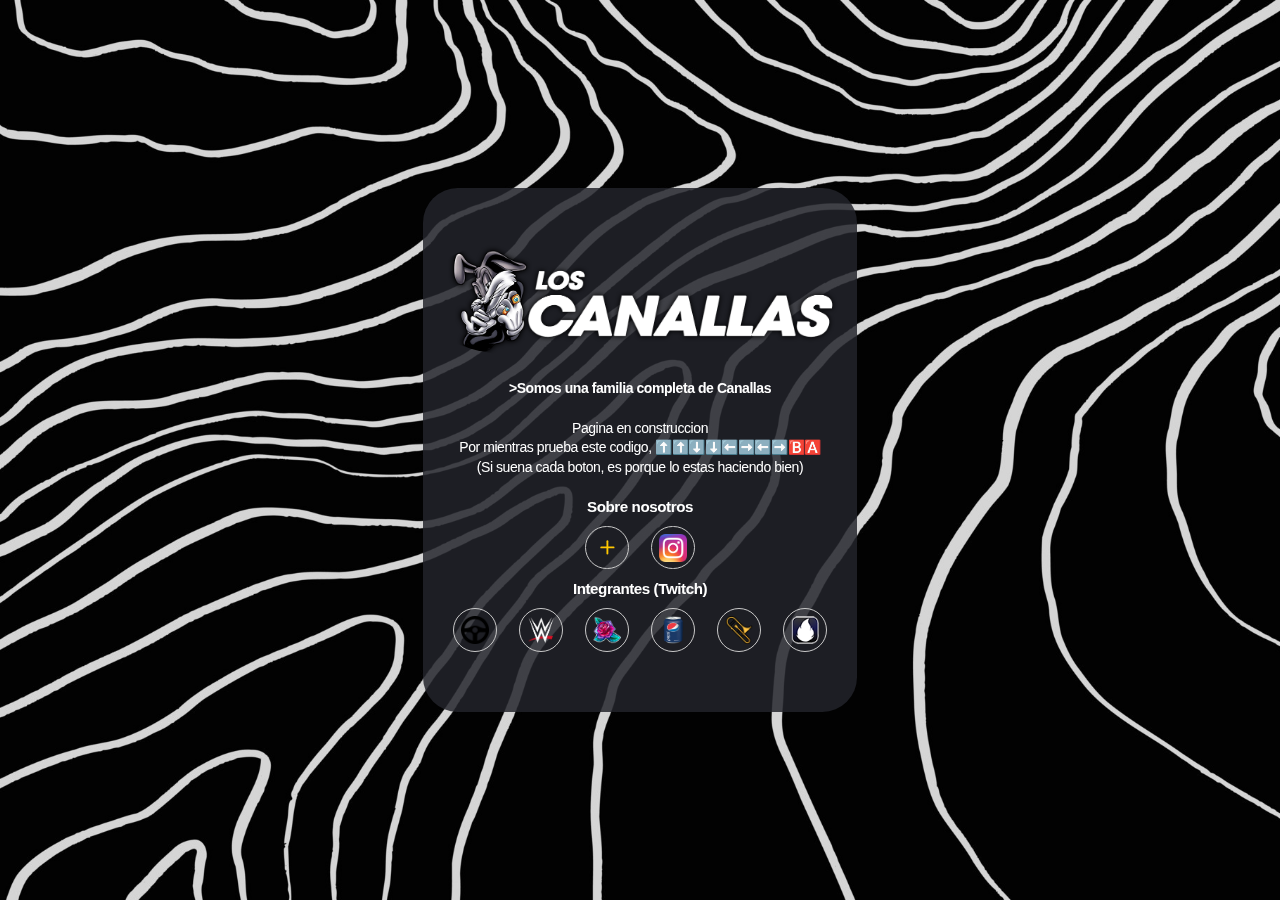
==== index.html @ 045e8c13 "Add files via upload" ====
<!DOCTYPE HTML>
<html lang="en">
    <head>
        <title>👑 // Los Canallas</title>
        <script src="https://code.jquery.com/jquery-3.6.4.min.js"></script>
        <meta charset="utf-8"/>
        <meta name="viewport" content="width=device-width,initial-scale=1,user-scalable=no"/>
        <meta name="description" content="Somos una familia completa de Canallas"/>
        <meta property="og:site_name" content="👑 // Los Canallas"/>
        <meta property="og:title" content="👑 // Los Canallas"/>
        <meta property="og:type" content="website"/>
        <meta property="og:description" content="Somos una familia completa de Canallas"/>
        <meta property="og:image" content="./assets/images/image01.jpg"/>
        <meta property="og:image:type" content="image/jpeg"/>
        <meta property="og:image:width" content="1280"/>
        <meta property="og:image:height" content="800"/>
        <meta property="og:url" content="https://loscanallas.github.io"/>
        <meta property="twitter:card" content="summary_large_image"/>
        <link rel="canonical" href="https://loscanallas.github.io"/>
        <style>
            html,body,div,span,applet,object,iframe,h1,h2,h3,h4,h5,h6,p,blockquote,pre,a,abbr,acronym,address,big,cite,code,del,dfn,em,img,ins,kbd,q,s,samp,small,strike,strong,sub,sup,tt,var,b,u,i,center,dl,dt,dd,ol,ul,li,fieldset,form,label,legend,table,caption,tbody,tfoot,thead,tr,th,td,article,aside,canvas,details,embed,figure,figcaption,footer,header,hgroup,menu,nav,output,ruby,section,summary,time,mark,audio,video {
                margin: 0;
                padding: 0;
                border: 0;
                font-size: 100%;
                font: inherit;
                vertical-align: baseline;
            }

            article,aside,details,figcaption,figure,footer,header,hgroup,menu,nav,section {
                display: block;
            }

            body {
                line-height: 1;
            }

            ol,ul {
                list-style: none;
            }

            blockquote,q {
                quotes: none;
            }

            blockquote:before,blockquote:after,q:before,q:after {
                content: '';
                content: none;
            }

            table {
                border-collapse: collapse;
                border-spacing: 0;
            }

            body {
                -webkit-text-size-adjust: none
            }

            mark {
                background-color: transparent;
                color: inherit
            }

            input::-moz-focus-inner {
                border: 0;
                padding: 0
            }

            input[type="text"],input[type="email"],select,textarea {
                -moz-appearance: none;
                -webkit-appearance: none;
                -ms-appearance: none;
                appearance: none
            }

            *, *:before, *:after {
                box-sizing: border-box;
            }

            body {
                min-width: 320px;
                min-height: var(--viewport-height);
                line-height: 1.0;
                word-wrap: break-word;
                overflow-x: hidden;
            }

            body:before {
                content: '';
                display: block;
                position: fixed;
                top: 0;
                left: 0;
                width: 100vw;
                height: var(--background-height);
                z-index: 0;
                pointer-events: none;
                transform: scale(1);
                background-attachment: scroll;
                background-image: url('./assets/images/bg.jpg');
                background-position: center;
                background-repeat: no-repeat;
                background-size: cover;
                background-color: #000000;
            }

            body:after {
                display: block;
                content: '';
                position: fixed;
                top: 0;
                left: 0;
                width: 100%;
                height: 100%;
                background-color: #ffffff;
                z-index: 1;
                opacity: 0;
                visibility: hidden;
                transition: opacity 1s ease-in-out 0.375s, visibility 1s 0.375s;
                transform: scale(1);
            }

            body.is-loading:after {
                opacity: 1;
                visibility: visible;
            }

            :root {
                --site-language-direction: ltr;
                --site-language-alignment: left;
                --viewport-height: 100vh;
                --background-height: 100vh;
            }

            html {
                font-size: 18pt;
            }

            u {
                text-decoration: underline;
            }

            strong {
                color: inherit;
                font-weight: bolder;
            }

            em {
                font-style: italic;
            }

            code {
                font-family: 'Lucida Console', 'Courier New', monospace;
                font-weight: normal;
                text-indent: 0;
                letter-spacing: 0;
                font-size: 0.9em;
                margin: 0 0.25em;
                padding: 0.25em 0.5em;
                background-color: rgba(144,144,144,0.25);
                border-radius: 0.25em;
            }

            mark {
                background-color: rgba(144,144,144,0.25);
            }

            s {
                text-decoration: line-through;
            }

            a {
                color: inherit;
                text-decoration: underline;
                transition: color 0.25s ease;
            }

            #wrapper {
                -webkit-overflow-scrolling: touch;
                display: flex;
                flex-direction: column;
                align-items: center;
                justify-content: center;
                min-height: var(--viewport-height);
                position: relative;
                z-index: 2;
                overflow: hidden;
                padding: 1.5625rem 1.5625rem 1.5625rem 1.5625rem;
            }

            #main {
                display: flex;
                position: relative;
                max-width: 100%;
                z-index: 1;
                align-items: center;
                justify-content: center;
                flex-grow: 0;
                flex-shrink: 0;
                text-align: center;
                background-color: rgba(34, 36, 43, 0.839);
                border-radius: 2rem 2rem 2rem 2rem;
                transition: opacity 1s ease 0s,transform 1s ease 0s;
            }

            #main > .inner {
                position: relative;
                z-index: 1;
                border-radius: inherit;
                padding: 3rem 1rem;
                max-width: 100%;
                width: 25rem;
            }

            #main > .inner > * {
                margin-top: 1rem;
                margin-bottom: 1rem;
                transition: opacity 0.5s ease-in-out 0.125s;
            }

            #main > .inner > :first-child {
                margin-top: 0 !important;
            }

            #main > .inner > :last-child {
                margin-bottom: 0 !important;
            }

            #main > .inner > .full {
                margin-left: calc(-2.5rem);
                width: calc(100% + 5rem + 0.4725px);
                max-width: calc(100% + 5rem + 0.4725px);
            }

            #main > .inner > .full:first-child {
                margin-top: -3.125rem !important;
                border-top-left-radius: inherit;
                border-top-right-radius: inherit;
            }

            #main > .inner > .full:last-child {
                margin-bottom: -3.125rem !important;
                border-bottom-left-radius: inherit;
                border-bottom-right-radius: inherit;
            }

            #main > .inner > .full.screen {
                width: 100vw;
                max-width: 100vw;
                position: relative;
                border-radius: 0 !important;
                left: 50%;
                right: auto;
                margin-left: -50vw;
            }

            body.is-loading #main {
                opacity: 0;
                transform: translateY(1.6875rem);
            }

            body.is-loading #main > .inner > * {
                opacity: 0;
            }

            #main > .inner > :nth-child(2) {
                transition-delay: 0.25s;
            }

            #main > .inner > :nth-child(3) {
                transition-delay: 0.375s;
            }

            #main > .inner > :nth-child(4) {
                transition-delay: 0.5s;
            }

            #main > .inner > :nth-child(5) {
                transition-delay: 0.625s;
            }

            body.is-instant #main, body.is-instant #main > .inner > *,body.is-instant #main > .inner > section > * {
                transition: none !important;
            }

            body.is-instant:after {
                display: none !important;
                transition: none !important;
            }

            .image {
                position: relative;
                max-width: 100%;
                display: block;
            }

            .image .frame {
                width: 100%;
                max-width: 100%;
                display: inline-block;
                vertical-align: top;
                overflow: hidden;
                -webkit-backface-visibility: hidden;
                -webkit-transform: translate3d(0, 0, 0);
            }

            .image .frame img {
                width: inherit;
                max-width: 100%;
                vertical-align: top;
                border-radius: 0 !important;
            }

            .image.full .frame {
                display: block;
            }

            .image.full:first-child .frame {
                border-top-left-radius: inherit;
                border-top-right-radius: inherit;
            }

            .image.full:last-child .frame {
                border-bottom-left-radius: inherit;
                border-bottom-right-radius: inherit;
            }

            #image01:not(:first-child) {
                margin-top: 1.25rem !important;
            }

            #image01:not(:last-child) {
                margin-bottom: 1.25rem !important;
            }

            #image01 .frame {
                border-radius: 25%;
                transition: none;
            }

            #image01 .frame img {
                transition: none;
            }

            h1, h2, h3, p {
                direction: var(--site-language-direction);
            }

            h1 br + br, h2 br + br, h3 br + br, p br + br {
                display: block;
                content: ' ';
            }

            h1 .li, h2 .li, h3 .li, p .li {
                display: list-item;
                padding-left: 0.5em;
                margin: 0.75em 0 0 1em;
            }

            #text02 br + br {
                margin-top: 0.675rem;
            }

            #text02 {
                color: #FFC700;
                font-family: 'Arial', sans-serif;
                letter-spacing: 0.175rem;
                width: calc(100% + 0.175rem);
                font-size: 2.875em;
                line-height: 1.125;
                font-weight: 400;
            }

            #text02 a {
                text-decoration: underline;
            }

            #text02 a:hover {
                text-decoration: none;
            }

            #text01 br + br {
                margin-top: 0.75rem;
            }

            #text01 {
                color: #ffffff;
                font-family: 'Arial', sans-serif;
                letter-spacing: -0.025rem;
                width: 100%;
                font-size: 14px;
                line-height: 1.425;
                font-weight: 400;
            }

            #text01 a {
                text-decoration: underline;
            }

            #text01 a:hover {
                text-decoration: none;
            }

            #text03 {
                color: #ffffff;
                font-family:Arial, Helvetica, sans-serif;
                letter-spacing: -0.025rem;
                width: 100%;
                font-size: 0.70em;
                line-height: 1.425;
                font-weight: 700;
            }

            #text03 a {
                text-decoration: underline;
            }

            #text03 a:hover {
                text-decoration: none;
            }

            .iconxdd {
                width: 28px; 
                height: 28px; 
            }

            .icons {
                cursor: default;
                padding: 0;
                letter-spacing: 0;
            }

            .icons li {
                display: inline-block;
                vertical-align: middle;
                position: relative;
                z-index: 1;
            }

            .icons li a {
                display: flex;
                align-items: center;
                justify-content: center;
            }

            .icons li a svg {
                display: block;
                position: relative;
            }

            .icons li a + svg {
                display: block;
                position: absolute;
                top: 0;
                left: 0;
                width: 100%;
                height: 100%;
                z-index: -1;
                pointer-events: none;
            }

            .icons li a .label {
                display: none;
            }

            #icons01 {
                font-size: 1.25em;
                width: calc(100% + 1rem);
                margin-left: -0.5rem;
            }

            #icons01 li {
                margin: 0.5rem;
            }

            #icons01 li a {
                border-radius: 100%;
                width: 2em;
                height: 2em;
                transition: color 0.25s ease, background-color 0.25s ease, border-color 0.25s ease;
            }

            #icons01 li a svg {
                width: 60%;
                height: 60%;
                transition: fill 0.25s ease;
            }

            #icons01 a svg {
                fill: #000000;
            }

            #icons01 a {
                border: solid 1px #FFFFFF;
            }

            #icons01 li a + svg {
                transition: fill 0.25s ease, stroke 0.25s ease;
            }

            #icons01 .n01 svg {
                fill: #00FFFF;
            }

            #icons01 .n01 {
                border: solid 1px rgba(119,214,214,0.251);
            }

            #icons01 .n01:hover {
                border-color: #00FFFF !important;
            }

            #icons01 .n01:hover svg {
                fill: #00FFFF !important;
            }

            #icons01 .n02 svg {
                fill: #FF005C;
            }

            #icons01 .n02 {
                border: solid 1px rgba(214,88,171,0.251);
            }

            #icons01 .n02:hover {
                border-color: #FFA800 !important;
            }

            #icons01 .n02:hover svg {
                fill: #FFA800 !important;
            }

            #icons01 .n03 svg {
                fill: #745DFC;
            }

            #icons01 .n03 {
                border: solid 1px #3F386B;
            }

            #icons01 .n03:hover {
                border-color: #745DFC !important;
            }

            #icons01 .n03:hover svg {
                fill: #745DFC !important;
            }

            #icons01 .n04 svg {
                fill: #8000FF;
            }

            #icons01 .n04 {
                border: solid 1px #573678;
            }

            #icons01 .n04:hover {
                border-color: #8000FF !important;
            }

            #icons01 .n04:hover svg {
                fill: #8000FF !important;
            }

            #icons01 .n05 svg {
                fill: #000000;
            }

            #icons01 .n05 {
                border: solid 1px #545454;
            }

            #icons01 .n05:hover {
                border-color: #000000 !important;
            }

            #icons01 .n05:hover svg {
                fill: #000000 !important;
            }

            #icons01 .n06 svg {
                fill: #dcdcdc;
            }

            #icons01 .n06 {
                border: solid 1px #c9c9c9;
            }

            #icons01 .n06:hover {
                border-color: #ffffff !important;
            }

            #icons01 .n06:hover svg {
                fill: #ffffff !important;
            }

            .icc-credits {
                display: block;
                position: relative;
                transition-delay: 0s !important;
                opacity: 1 !important;
            }

            .icc-credits span {
                border-radius: 24px;
                cursor: pointer;
                display: inline-block;
                font-family: Arial, sans-serif;
                font-size: 12px;
                letter-spacing: 0;
                line-height: 1;
                position: relative;
                text-decoration: none;
                width: auto;
            }

            .icc-credits span a {
                display: inline-block;
                padding: 0.5em 0.375em;
                position: relative;
                text-decoration: none;
                transition: color 0.25s ease, transform 0.25s ease;
                z-index: 1;
            }

            .icc-credits span a:before {
                transition: opacity 0.25s ease;
                opacity: 1;
            }

            .icc-credits span a:after {
                transition: opacity 0.25s ease;
                opacity: 1;
            }

            .icc-credits span::after {
                transition: opacity 0.25s ease, box-shadow 0.25s ease, transform 0.25s ease;
                content: '';
                display: block;
                position: absolute;
                top: -1px;
                left: -1px;
                width: calc(100% + 2px);
                height: calc(100% + 2px);
                background-image: linear-gradient(30deg, #A464A1 15%, #3B5DAD 85%);
                opacity: 0;
                pointer-events: none;
                border-radius: inherit;
                box-shadow: 0 0.25em 1.25em 0 rgba(0,0,0,0.25);
            }

            .icc-credits span:hover {
                text-transform: none !important;
            }

            .icc-credits span:hover a {
                color: #ffffff !important;
                transform: scale(1.1) translateY(-0.05rem);
            }

            .icc-credits span:hover a:before {
                opacity: 0;
            }

            .icc-credits span:hover a:after {
                opacity: 0;
            }

            .icc-credits span:hover::after {
                opacity: 1;
                transform: scale(1.1) translateY(-0.05rem);
            }

            #credits span {
                color: rgba(255,199,0,0.498);
                margin-top: 0rem !important;
            }

            @media (max-width: 1680px) {
                html {
                    font-size: 13pt;
                }
            }

            @media (max-width: 1280px) {
                html {
                    font-size: 13pt;
                }
            }

            @media (max-width: 980px) {
                html {
                    font-size: 11pt;
                }
            }

            @media (max-width: 736px) {
                html {
                    font-size: 11pt;
                }

                #main > .inner {
                    padding: 1rem 1rem;
                }

                #main > .inner > * {
                    margin-top: 1rem;
                    margin-bottom: 1rem;
                }

                #main > .inner > .full {
                    margin-left: calc(-2rem);
                    width: calc(100% + 4rem + 0.4725px);
                    max-width: calc(100% + 4rem + 0.4725px);
                }

                #main > .inner > .full:first-child {
                    margin-top: -3.125rem !important;
                }

                #main > .inner > .full:last-child {
                    margin-bottom: -3.125rem !important;
                }

                #main > .inner > .full.screen {
                    margin-left: -50vw;
                }

                #image01:not(:first-child) {
                    margin-top: 1.125rem !important;
                }

                #image01:not(:last-child) {
                    margin-bottom: 1.125rem !important;
                }

                #image01 .frame {
                    width: 7rem;
                }

                #text02 {
                    letter-spacing: 0.153125rem;
                    width: calc(100% + 0.153125rem);
                    font-size: 2.875em;
                    line-height: 1.125;
                }

                #text01 {
                    letter-spacing: -0.021875rem;
                    width: 100%;
                    font-size: 1em;
                    line-height: 1.425;
                }

                #icons01 {
                    font-size: 1.25em;
                    width: calc(100% + 1rem);
                    margin-left: -0.5rem;
                }

                #icons01 li {
                    margin: 0.5rem;
                }
            }

            @media (max-width: 480px) {
                #main > .inner > * {
                    margin-top: 0.984375rem;
                    margin-bottom: 0.984375rem;
                }
            }

            @media (max-width: 360px) {
                #main > .inner {
                    padding: 2.34375rem 1.5rem;
                }

                #main > .inner > * {
                    margin-top: 0.84375rem;
                    margin-bottom: 0.84375rem;
                }

                #main > .inner > .full {
                    margin-left: calc(-1.5rem);
                    width: calc(100% + 3rem + 0.4725px);
                    max-width: calc(100% + 3rem + 0.4725px);
                }

                #main > .inner > .full:first-child {
                    margin-top: -2.34375rem !important;
                }

                #main > .inner > .full:last-child {
                    margin-bottom: -2.34375rem !important;
                }

                #main > .inner > .full.screen {
                    margin-left: -50vw;
                }

                #text02 {
                    font-size: 2em;
                }

                #text01 {
                    font-size: 1em;
                }

                #icons01 {
                    width: calc(100% + 0.75rem);
                    margin-left: -0.375rem;
                }

                #icons01 li {
                    margin: 0.375rem;
                }
            }
        </style>
        <noscript>
            <style>
                body {
                    overflow: auto !important;
                }

                body:after {
                    display: none !important;
                }

                #main > .inner {
                    opacity: 1.0 !important;
                }

                #main {
                    opacity: 1.0 !important;
                    transform: none !important;
                    transition: none !important;
                    filter: none !important;
                }

                #main > .inner > * {
                    opacity: 1.0 !important;
                    transform: none !important;
                    transition: none !important;
                    filter: none !important;
                }
            </style>
        </noscript>
    </head>
    <body class="is-loading">
        <svg xmlns="http://www.w3.org/2000/svg" version="1.1" xmlns:xlink="http://www.w3.org/1999/xlink" viewBox="0 0 40 40" display="none" width="0" height="0">
            <symbol id="icon-9e2" viewBox="0 0 40 40">
                <path d="M35.7,36.6H4.3C3.6,36.6,3,36,3,35.3V34c0-0.7,0.6-1.3,1.3-1.3h31.5c0.7,0,1.3,0.6,1.3,1.3v1.3C37,36.1,36.4,36.6,35.7,36.6 z M21.4,28.3c-0.4,0.4-0.9,0.6-1.5,0.6s-1.1-0.2-1.5-0.6L8,18c-0.4-0.4-0.6-0.9-0.6-1.5S7.6,15.4,8,15l1.2-1.2 c0.4-0.4,0.9-0.6,1.5-0.6s1.1,0.2,1.5,0.6l4.7,4.7V7.3c0-0.6,0.2-1,0.6-1.4c0.4-0.3,0.8-0.5,1.4-0.5h2c0.6,0,1.1,0.2,1.5,0.5 C22.8,6.3,23,6.8,23,7.3v11.2l4.7-4.7c0.4-0.4,0.9-0.6,1.5-0.6s1.1,0.2,1.5,0.6l1.2,1.2c0.4,0.4,0.6,0.9,0.6,1.5s-0.2,1.1-0.6,1.5 L21.4,28.3z"/>
            </symbol>
            <symbol id="icon-93f" viewBox="0 0 40 40">
                <path d="M33.2,8.3c-2.5-1.1-5.1-1.9-7.9-2.4c-0.3,0.6-0.7,1.4-1,2c-2.9-0.4-5.8-0.4-8.7,0c-0.3-0.6-0.7-1.4-1-2 c-2.8,0.5-5.4,1.3-7.9,2.4c-5,7.2-6.3,14.2-5.6,21.1c3.3,2.3,6.5,3.8,9.6,4.7c0.8-1,1.5-2.1,2.1-3.3c-1.1-0.4-2.2-0.9-3.2-1.5 c0.3-0.2,0.5-0.4,0.8-0.6c6.3,2.8,13,2.8,19.2,0c0.3,0.2,0.5,0.4,0.8,0.6c-1,0.6-2.1,1.1-3.2,1.5c0.6,1.1,1.3,2.2,2.1,3.3 c3.1-0.9,6.3-2.4,9.6-4.7C39.7,21.4,37.5,14.4,33.2,8.3z M13.7,25.1c-1.9,0-3.4-1.7-3.4-3.7s1.5-3.7,3.4-3.7c1.9,0,3.5,1.7,3.4,3.7 C17.1,23.4,15.6,25.1,13.7,25.1z M26.3,25.1c-1.9,0-3.4-1.7-3.4-3.7s1.5-3.7,3.4-3.7c1.9,0,3.5,1.7,3.4,3.7 C29.7,23.4,28.2,25.1,26.3,25.1z"/>
            </symbol>
            <symbol id="icon-910" viewBox="0 0 40 40">
                <path d="M20,7c4.2,0,4.7,0,6.3,0.1c1.5,0.1,2.3,0.3,3,0.5C30,8,30.5,8.3,31.1,8.9c0.5,0.5,0.9,1.1,1.2,1.8c0.2,0.5,0.5,1.4,0.5,3 C33,15.3,33,15.8,33,20s0,4.7-0.1,6.3c-0.1,1.5-0.3,2.3-0.5,3c-0.3,0.7-0.6,1.2-1.2,1.8c-0.5,0.5-1.1,0.9-1.8,1.2 c-0.5,0.2-1.4,0.5-3,0.5C24.7,33,24.2,33,20,33s-4.7,0-6.3-0.1c-1.5-0.1-2.3-0.3-3-0.5C10,32,9.5,31.7,8.9,31.1 C8.4,30.6,8,30,7.7,29.3c-0.2-0.5-0.5-1.4-0.5-3C7,24.7,7,24.2,7,20s0-4.7,0.1-6.3c0.1-1.5,0.3-2.3,0.5-3C8,10,8.3,9.5,8.9,8.9 C9.4,8.4,10,8,10.7,7.7c0.5-0.2,1.4-0.5,3-0.5C15.3,7.1,15.8,7,20,7z M20,4.3c-4.3,0-4.8,0-6.5,0.1c-1.6,0-2.8,0.3-3.8,0.7 C8.7,5.5,7.8,6,6.9,6.9C6,7.8,5.5,8.7,5.1,9.7c-0.4,1-0.6,2.1-0.7,3.8c-0.1,1.7-0.1,2.2-0.1,6.5s0,4.8,0.1,6.5 c0,1.6,0.3,2.8,0.7,3.8c0.4,1,0.9,1.9,1.8,2.8c0.9,0.9,1.7,1.4,2.8,1.8c1,0.4,2.1,0.6,3.8,0.7c1.6,0.1,2.2,0.1,6.5,0.1 s4.8,0,6.5-0.1c1.6-0.1,2.9-0.3,3.8-0.7c1-0.4,1.9-0.9,2.8-1.8c0.9-0.9,1.4-1.7,1.8-2.8c0.4-1,0.6-2.1,0.7-3.8 c0.1-1.6,0.1-2.2,0.1-6.5s0-4.8-0.1-6.5c-0.1-1.6-0.3-2.9-0.7-3.8c-0.4-1-0.9-1.9-1.8-2.8c-0.9-0.9-1.7-1.4-2.8-1.8 c-1-0.4-2.1-0.6-3.8-0.7C24.8,4.3,24.3,4.3,20,4.3L20,4.3L20,4.3z"/>
                <path d="M20,11.9c-4.5,0-8.1,3.7-8.1,8.1s3.7,8.1,8.1,8.1s8.1-3.7,8.1-8.1S24.5,11.9,20,11.9z M20,25.2c-2.9,0-5.2-2.3-5.2-5.2 s2.3-5.2,5.2-5.2s5.2,2.3,5.2,5.2S22.9,25.2,20,25.2z"/>
                <path d="M30.6,11.6c0,1-0.8,1.9-1.9,1.9c-1,0-1.9-0.8-1.9-1.9s0.8-1.9,1.9-1.9C29.8,9.7,30.6,10.5,30.6,11.6z"/>
            </symbol>
            <symbol id="icon-923" viewBox="0 0 40 40">
                <path d="M32.3,14.4c0,1.2-0.4,2.2-1.3,3.1s-1.9,1.3-3.1,1.3s-2.2-0.4-3.1-1.3c-0.9-0.9-1.3-1.9-1.3-3.1s0.4-2.2,1.3-3.1 c0.9-0.9,1.9-1.3,3.1-1.3s2.2,0.4,3.1,1.3S32.3,13.2,32.3,14.4z M18.5,27.6c0-1.2-0.4-2.3-1.3-3.2c-0.9-0.9-1.9-1.3-3.2-1.3 c-0.3,0-0.6,0-1,0.1l1.9,0.8c0.9,0.4,1.6,1,2,1.9c0.4,0.9,0.4,1.8,0,2.7c-0.4,0.9-1,1.6-1.9,1.9c-0.9,0.4-1.8,0.4-2.7,0 c-0.3-0.1-0.6-0.2-1.1-0.4c-0.5-0.2-0.9-0.3-1.1-0.4c0.4,0.7,0.9,1.3,1.6,1.7c0.7,0.4,1.5,0.7,2.3,0.7c1.2,0,2.3-0.4,3.2-1.3 C18.1,29.9,18.5,28.9,18.5,27.6L18.5,27.6z M33.3,14.4c0-1.5-0.5-2.8-1.6-3.8C30.7,9.5,29.4,9,27.9,9c-1.5,0-2.8,0.5-3.9,1.6 c-1.1,1.1-1.6,2.3-1.6,3.8c0,1.5,0.5,2.8,1.6,3.9c1.1,1.1,2.4,1.6,3.9,1.6c1.5,0,2.8-0.5,3.8-1.6C32.8,17.2,33.3,15.9,33.3,14.4z M36,14.4c0,2.2-0.8,4.2-2.4,5.7c-1.6,1.6-3.5,2.4-5.7,2.4l-7.8,5.7c-0.1,1.5-0.8,2.8-1.9,3.9s-2.5,1.6-4.1,1.6 c-1.4,0-2.7-0.5-3.8-1.4s-1.8-2-2.1-3.4L4,27.3v-7.7l6.9,2.8c0.9-0.6,2-0.9,3.1-0.9c0.2,0,0.4,0,0.6,0l5.1-7.3 c0-2.2,0.8-4.1,2.4-5.7s3.5-2.4,5.7-2.4c2.2,0,4.2,0.8,5.7,2.4C35.2,10.3,36,12.2,36,14.4z"/>
            </symbol>
            <symbol id="icon-92f" viewBox="0 0 40 40">
                <path d="M20,13.9v8.4h-2.8v-8.4H20z M27.7,13.9v8.4h-2.8v-8.4H27.7z M27.7,28.5l4.9-4.9V8.3h-23v20.2h6.3v4.2l4.2-4.2 C20,28.5,27.7,28.5,27.7,28.5z M35.4,5.5v19.6l-8.4,8.4h-6.3l-4.2,4.2h-4.2v-4.2H4.6V11.1l2.1-5.6H35.4L35.4,5.5z"/>
            </symbol>
            <symbol id="icon-905" viewBox="0 0 40 40">
                <path d="M36.3,10.2c-1,1.3-2.1,2.5-3.4,3.5c0,0.2,0,0.4,0,1c0,1.7-0.2,3.6-0.9,5.3c-0.6,1.7-1.2,3.5-2.4,5.1 c-1.1,1.5-2.3,3.1-3.7,4.3c-1.4,1.2-3.3,2.3-5.3,3c-2.1,0.8-4.2,1.2-6.6,1.2c-3.6,0-7-1-10.2-3c0.4,0,1.1,0.1,1.5,0.1 c3.1,0,5.9-1,8.2-2.9c-1.4,0-2.7-0.4-3.8-1.3c-1.2-1-1.9-2-2.2-3.3c0.4,0.1,1,0.1,1.2,0.1c0.6,0,1.2-0.1,1.7-0.2 c-1.4-0.3-2.7-1.1-3.7-2.3s-1.4-2.6-1.4-4.2v-0.1c1,0.6,2,0.9,3,0.9c-1-0.6-1.5-1.3-2.2-2.4c-0.6-1-0.9-2.1-0.9-3.3s0.3-2.3,1-3.4 c1.5,2.1,3.6,3.6,6,4.9s4.9,2,7.6,2.1c-0.1-0.6-0.1-1.1-0.1-1.4c0-1.8,0.8-3.5,2-4.7c1.2-1.2,2.9-2,4.7-2c2,0,3.6,0.8,4.8,2.1 c1.4-0.3,2.9-0.9,4.2-1.5c-0.4,1.5-1.4,2.7-2.9,3.6C33.8,11.2,35.1,10.9,36.3,10.2L36.3,10.2z"/>
            </symbol>
            <symbol id="plus" viewBox="0 0 40 40">
                <line x1="10" y1="20" x2="30" y2="20" stroke="#FFC700" stroke-width="3" stroke-linecap="round"/>
                <line x1="20" y1="10" x2="20" y2="30" stroke="#FFC700" stroke-width="3" stroke-linecap="round"/>
            </symbol>
        </svg>
        <div id="wrapper">
            <div id="main">
                <div class="inner">
                    <div id="image01" class="image">
                        <span class="frame">
                            <img src="./assets/images/banner.png" alt=""/>
                        </span>
                    </div>
                    <p id="text01">
                        <span>
                            <strong>&gt;Somos una familia completa de Canallas</strong>
                        </span>
                        <br/>
                        <br/>
                        <span>Pagina en construccion</span>
                        <br/>
                        <span>Por mientras prueba este codigo, ⬆️⬆️⬇️⬇️⬅️➡️⬅️➡️🅱️🅰️</span>
                        <br/>
                        <span>(Si suena cada boton, es porque lo estas haciendo bien)</span>
                    </p>
                    <ul id="icons01" class="icons">
                        <h2 id="text03">Sobre nosotros</h2>
                        <li>
                            <a class="n06" href="info.html">
                                <svg>
                                    <use xlink:href="#plus"></use>
                                </svg>
                                <span class="label">Info</span>
                            </a>
                        </li>
                        <li>
                            <a class="n06" href="https://www.instagram.com/loscanallascl/">
                                <img src="./assets/icons/ig.png" class="iconxdd">
                                <span class="label">Instagram</span>
                            </a>
                        </li>
                        <br>
                        <h2 id="text03">Integrantes (Twitch)</h2>
                        <li>
                            <a class="n06" href="https://www.twitch.tv/manquewes">
                                <img src="./assets/icons/manquewes.png" class="iconxdd">
                                <span class="label">Manquewes</span>
                            </a>
                        </li>
                        <li>
                            <a class="n06" href="https://www.twitch.tv/tioallendenz">
                                <img src="./assets/icons/allendez.png" class="iconxdd">
                                <span class="label">TioAllendenZ</span>
                            </a>
                        </li>
                        <li>
                            <a class="n06" href="https://www.twitch.tv/chikoguns">
                                <img src="./assets/icons/chiko.png" class="iconxdd">
                                <span class="label">ChikoGuns</span>
                            </a>
                        </li>
                        <li>
                            <a class="n06" href="https://www.twitch.tv/walalatv">
                                <img src="./assets/icons/walala.png" class="iconxdd">
                                <span class="label">WalalaTV</span>
                            </a>
                        </li>
                        <li>
                            <a class="n06" href="https://www.twitch.tv/solidrossi">
                                <img src="./assets/icons/rossi.png" class="iconxdd">
                                <span class="label">SolidRossi</span>
                            </a>
                        </li>
                        <li>
                            <a class="n06" href="https://www.twitch.tv/danipapaupa">
                                <img src="./assets/icons/dani.png" class="iconxdd">
                                <span class="label">DaniPapaupa</span>
                            </a>
                        </li>
                    </ul>
                </div>
            </div>
        </div>
        <script>
            (function() {
                var on = addEventListener
                , $ = function(q) {
                    return document.querySelector(q)
                }
                , $$ = function(q) {
                    return document.querySelectorAll(q)
                }
                , $body = document.body
                , $inner = $('.inner')
                , client = (function() {
                    var o = {
                        browser: 'other',
                        browserVersion: 0,
                        os: 'other',
                        osVersion: 0,
                        mobile: false,
                        canUse: null
                    }, ua = navigator.userAgent, a, i;
                    a = [['firefox', /Firefox\/([0-9\.]+)/], ['edge', /Edge\/([0-9\.]+)/], ['safari', /Version\/([0-9\.]+).+Safari/], ['chrome', /Chrome\/([0-9\.]+)/], ['chrome', /CriOS\/([0-9\.]+)/], ['ie', /Trident\/.+rv:([0-9]+)/]];
                    for (i = 0; i < a.length; i++) {
                        if (ua.match(a[i][1])) {
                            o.browser = a[i][0];
                            o.browserVersion = parseFloat(RegExp.$1);
                            break;
                        }
                    }
                    a = [['ios', /([0-9_]+) like Mac OS X/, function(v) {
                        return v.replace('_', '.').replace('_', '');
                    }
                    ], ['ios', /CPU like Mac OS X/, function(v) {
                        return 0
                    }
                    ], ['ios', /iPad; CPU/, function(v) {
                        return 0
                    }
                    ], ['android', /Android ([0-9\.]+)/, null], ['mac', /Macintosh.+Mac OS X ([0-9_]+)/, function(v) {
                        return v.replace('_', '.').replace('_', '');
                    }
                    ], ['windows', /Windows NT ([0-9\.]+)/, null], ['undefined', /Undefined/, null], ];
                    for (i = 0; i < a.length; i++) {
                        if (ua.match(a[i][1])) {
                            o.os = a[i][0];
                            o.osVersion = parseFloat(a[i][2] ? (a[i][2])(RegExp.$1) : RegExp.$1);
                            break;
                        }
                    }
                    if (o.os == 'mac' && ('ontouchstart'in window) && ((screen.width == 1024 && screen.height == 1366) || (screen.width == 834 && screen.height == 1112) || (screen.width == 810 && screen.height == 1080) || (screen.width == 768 && screen.height == 1024)))
                        o.os = 'ios';
                    o.mobile = (o.os == 'android' || o.os == 'ios');
                    var _canUse = document.createElement('div');
                    o.canUse = function(p) {
                        var e = _canUse.style
                        , up = p.charAt(0).toUpperCase() + p.slice(1);
                        return (p in e || ('Moz' + up)in e || ('Webkit' + up)in e || ('O' + up)in e || ('ms' + up)in e);
                    }
                    ;
                    return o;
                }())
                , trigger = function(t) {
                    if (client.browser == 'ie') {
                        var e = document.createEvent('Event');
                        e.initEvent(t, false, true);
                        dispatchEvent(e);
                    } else
                        dispatchEvent(new Event(t));
                }
                , cssRules = function(selectorText) {
                    var ss = document.styleSheets, a = [], f = function(s) {
                        var r = s.cssRules, i;
                        for (i = 0; i < r.length; i++) {
                            if (r[i]instanceof CSSMediaRule && matchMedia(r[i].conditionText).matches)
                                (f)(r[i]);
                            else if (r[i]instanceof CSSStyleRule && r[i].selectorText == selectorText)
                                a.push(r[i]);
                        }
                    }, x, i;
                    for (i = 0; i < ss.length; i++)
                        f(ss[i]);
                    return a;
                }
                , thisHash = function() {
                    var h = location.hash ? location.hash.substring(1) : null, a;
                    if (!h)
                        return null;
                    if (h.match(/\?/)) {
                        a = h.split('?');
                        h = a[0];
                        history.replaceState(undefined, undefined, '#' + h);
                        window.location.search = a[1];
                    }
                    if (h.length > 0 && !h.match(/^[a-zA-Z]/))
                        h = 'x' + h;
                    if (typeof h == 'string')
                        h = h.toLowerCase();
                    return h;
                }
                , scrollToElement = function(e, style, duration) {
                    var y, cy, dy, start, easing, offset, f;
                    if (!e)
                        y = 0;
                    else {
                        offset = (e.dataset.scrollOffset ? parseInt(e.dataset.scrollOffset) : 0) * parseFloat(getComputedStyle(document.documentElement).fontSize);
                        switch (e.dataset.scrollBehavior ? e.dataset.scrollBehavior : 'default') {
                        case 'default':
                        default:
                            y = e.offsetTop + offset;
                            break;
                        case 'center':
                            if (e.offsetHeight < window.innerHeight)
                                y = e.offsetTop - ((window.innerHeight - e.offsetHeight) / 2) + offset;
                            else
                                y = e.offsetTop - offset;
                            break;
                        case 'previous':
                            if (e.previousElementSibling)
                                y = e.previousElementSibling.offsetTop + e.previousElementSibling.offsetHeight + offset;
                            else
                                y = e.offsetTop + offset;
                            break;
                        }
                    }
                    if (!style)
                        style = 'smooth';
                    if (!duration)
                        duration = 750;
                    if (style == 'instant') {
                        window.scrollTo(0, y);
                        return;
                    }
                    start = Date.now();
                    cy = window.scrollY;
                    dy = y - cy;
                    switch (style) {
                    case 'linear':
                        easing = function(t) {
                            return t
                        }
                        ;
                        break;
                    case 'smooth':
                        easing = function(t) {
                            return t < .5 ? 4 * t * t * t : (t - 1) * (2 * t - 2) * (2 * t - 2) + 1
                        }
                        ;
                        break;
                    }
                    f = function() {
                        var t = Date.now() - start;
                        if (t >= duration)
                            window.scroll(0, y);
                        else {
                            window.scroll(0, cy + (dy * easing(t / duration)));
                            requestAnimationFrame(f);
                        }
                    }
                    ;
                    f();
                }
                , scrollToTop = function() {
                    scrollToElement(null);
                }
                , loadElements = function(parent) {
                    var a, e, x, i;
                    a = parent.querySelectorAll('iframe[data-src]:not([data-src=""])');
                    for (i = 0; i < a.length; i++) {
                        a[i].src = a[i].dataset.src;
                        a[i].dataset.src = "";
                    }
                    a = parent.querySelectorAll('video[autoplay]');
                    for (i = 0; i < a.length; i++) {
                        if (a[i].paused)
                            a[i].play();
                    }
                    e = parent.querySelector('[data-autofocus="1"]');
                    x = e ? e.tagName : null;
                    switch (x) {
                    case 'FORM':
                        e = e.querySelector('.field input, .field select, .field textarea');
                        if (e)
                            e.focus();
                        break;
                    default:
                        break;
                    }
                }
                , unloadElements = function(parent) {
                    var a, e, x, i;
                    a = parent.querySelectorAll('iframe[data-src=""]');
                    for (i = 0; i < a.length; i++) {
                        if (a[i].dataset.srcUnload === '0')
                            continue;
                        a[i].dataset.src = a[i].src;
                        a[i].src = '';
                    }
                    a = parent.querySelectorAll('video');
                    for (i = 0; i < a.length; i++) {
                        if (!a[i].paused)
                            a[i].pause();
                    }
                    e = $(':focus');
                    if (e)
                        e.blur();
                };
                window._scrollToTop = scrollToTop;
                var thisURL = function() {
                    return window.location.href.replace(window.location.search, '').replace(/#$/, '');
                };
                var getVar = function(name) {
                    var a = window.location.search.substring(1).split('&'), b, k;
                    for (k in a) {
                        b = a[k].split('=');
                        if (b[0] == name)
                            return b[1];
                    }
                    return null;
                };
                var errors = {
                    handle: function(handler) {
                        window.onerror = function(message, url, line, column, error) {
                            (handler)(error.message);
                            return true;
                        }
                        ;
                    },
                    unhandle: function() {
                        window.onerror = null;
                    }
                };
                on('load', function() {
                    setTimeout(function() {
                        $body.className = $body.className.replace(/\bis-loading\b/, 'is-playing');
                        setTimeout(function() {
                            $body.className = $body.className.replace(/\bis-playing\b/, 'is-ready');
                        }, 1375);
                    }, 100);
                });
                
                loadElements(document.body);
                var style, sheet, rule;
                style = document.createElement('style');
                style.appendChild(document.createTextNode(''));
                document.head.appendChild(style);
                sheet = style.sheet;
                if (client.mobile) {
                    (function() {
                        var f = function() {
                            document.documentElement.style.setProperty('--viewport-height', window.innerHeight + 'px');
                            document.documentElement.style.setProperty('--background-height', (window.innerHeight + 250) + 'px');
                        };
                        on('load', f);
                        on('resize', f);
                        on('orientationchange', function() {
                            setTimeout(function() {
                                (f)();
                            }, 100);
                        });
                    }
                    )();
                }
                if (client.os == 'android') {
                    (function() {
                        sheet.insertRule('body::after { }', 0);
                        rule = sheet.cssRules[0];
                        var f = function() {
                            rule.style.cssText = 'height: ' + (Math.max(screen.width, screen.height)) + 'px';
                        };
                        on('load', f);
                        on('orientationchange', f);
                        on('touchmove', f);
                    }
                    )();
                    $body.classList.add('is-touch');
                } else if (client.os == 'ios') {
                    if (client.osVersion <= 11)
                        (function() {
                            sheet.insertRule('body::after { }', 0);
                            rule = sheet.cssRules[0];
                            rule.style.cssText = '-webkit-transform: scale(1.0)';
                        }
                        )();
                    if (client.osVersion <= 11)
                        (function() {
                            sheet.insertRule('body.ios-focus-fix::before { }', 0);
                            rule = sheet.cssRules[0];
                            rule.style.cssText = 'height: calc(100% + 60px)';
                            on('focus', function(event) {
                                $body.classList.add('ios-focus-fix');
                            }, true);
                            on('blur', function(event) {
                                $body.classList.remove('ios-focus-fix');
                            }, true);
                        }
                        )();
                    $body.classList.add('is-touch');
                } else if (client.browser == 'ie') {
                    if (!('matches'in Element.prototype))
                        Element.prototype.matches = (Element.prototype.msMatchesSelector || Element.prototype.webkitMatchesSelector);
                    (function() {
                        var a = cssRules('body::before'), r;
                        if (a.length > 0) {
                            r = a[0];
                            if (r.style.width.match('calc')) {
                                r.style.opacity = 0.9999;
                                setTimeout(function() {
                                    r.style.opacity = 1;
                                }, 100);
                            } else {
                                document.styleSheets[0].addRule('body::before', 'content: none !important;');
                                $body.style.backgroundImage = r.style.backgroundImage.replace('url("images/', 'url("assets/images/');
                                $body.style.backgroundPosition = r.style.backgroundPosition;
                                $body.style.backgroundRepeat = r.style.backgroundRepeat;
                                $body.style.backgroundColor = r.style.backgroundColor;
                                $body.style.backgroundAttachment = 'fixed';
                                $body.style.backgroundSize = r.style.backgroundSize;
                            }
                        }
                    }
                    )();
                    (function() {
                        var t, f;
                        f = function() {
                            var mh, h, s, xx, x, i;
                            x = $('#wrapper');
                            x.style.height = 'auto';
                            if (x.scrollHeight <= innerHeight)
                                x.style.height = '100vh';
                            xx = $$('.container.full');
                            for (i = 0; i < xx.length; i++) {
                                x = xx[i];
                                s = getComputedStyle(x);
                                x.style.minHeight = '';
                                x.style.height = '';
                                mh = s.minHeight;
                                x.style.minHeight = 0;
                                x.style.height = '';
                                h = s.height;
                                if (mh == 0)
                                    continue;
                                x.style.height = (h > mh ? 'auto' : mh);
                            }
                        }
                        ;
                        (f)();
                        on('resize', function() {
                            clearTimeout(t);
                            t = setTimeout(f, 250);
                        });
                        on('load', f);
                    }
                    )();
                } else if (client.browser == 'edge') {
                    (function() {
                        var xx = $$('.container > .inner > div:last-child'), x, y, i;
                        for (i = 0; i < xx.length; i++) {
                            x = xx[i];
                            y = getComputedStyle(x.parentNode);
                            if (y.display != 'flex' && y.display != 'inline-flex')
                                continue;
                            x.style.marginLeft = '-1px';
                        }
                    }
                    )();
                }
                if (!client.canUse('object-fit')) {
                    (function() {
                        var xx = $$('.image[data-position]'), x, w, c, i, src;
                        for (i = 0; i < xx.length; i++) {
                            x = xx[i];
                            c = x.firstElementChild;
                            if (c.tagName != 'IMG') {
                                w = c;
                                c = c.firstElementChild;
                            }
                            if (c.parentNode.classList.contains('deferred')) {
                                c.parentNode.classList.remove('deferred');
                                src = c.getAttribute('data-src');
                                c.removeAttribute('data-src');
                            } else
                                src = c.getAttribute('src');
                            c.style['backgroundImage'] = 'url(\'' + src + '\')';
                            c.style['backgroundSize'] = 'cover';
                            c.style['backgroundPosition'] = x.dataset.position;
                            c.style['backgroundRepeat'] = 'no-repeat';
                            c.src = 'data:image/svg+xml;charset=utf8,' + escape('<svg xmlns="http://www.w3.org/2000/svg" width="1" height="1" viewBox="0 0 1 1"></svg>');
                            if (x.classList.contains('full') && (x.parentNode && x.parentNode.classList.contains('full')) && (x.parentNode.parentNode && x.parentNode.parentNode.parentNode && x.parentNode.parentNode.parentNode.classList.contains('container')) && x.parentNode.children.length == 1) {
                                (function(x, w) {
                                    var p = x.parentNode.parentNode, f = function() {
                                        x.style['height'] = '0px';
                                        clearTimeout(t);
                                        t = setTimeout(function() {
                                            if (getComputedStyle(p).flexDirection == 'row') {
                                                if (w)
                                                    w.style['height'] = '100%';
                                                x.style['height'] = (p.scrollHeight + 1) + 'px';
                                            } else {
                                                if (w)
                                                    w.style['height'] = 'auto';
                                                x.style['height'] = 'auto';
                                            }
                                        }, 125);
                                    }, t;
                                    on('resize', f);
                                    on('load', f);
                                    (f)();
                                }
                                )(x, w);
                            }
                        }
                    }
                    )();
                    (function() {
                        var xx = $$('.gallery img'), x, p, i, src;
                        for (i = 0; i < xx.length; i++) {
                            x = xx[i];
                            p = x.parentNode;
                            if (p.classList.contains('deferred')) {
                                p.classList.remove('deferred');
                                src = x.getAttribute('data-src');
                            } else
                                src = x.getAttribute('src');
                            p.style['backgroundImage'] = 'url(\'' + src + '\')';
                            p.style['backgroundSize'] = 'cover';
                            p.style['backgroundPosition'] = 'center';
                            p.style['backgroundRepeat'] = 'no-repeat';
                            x.style['opacity'] = '0';
                        }
                    }
                    )();
                }
            }
            )();
        </script>
        <script src="./js/bg.js"></script>
        <script src="./js/keys_sounds.js"></script>
    </body>
</html>
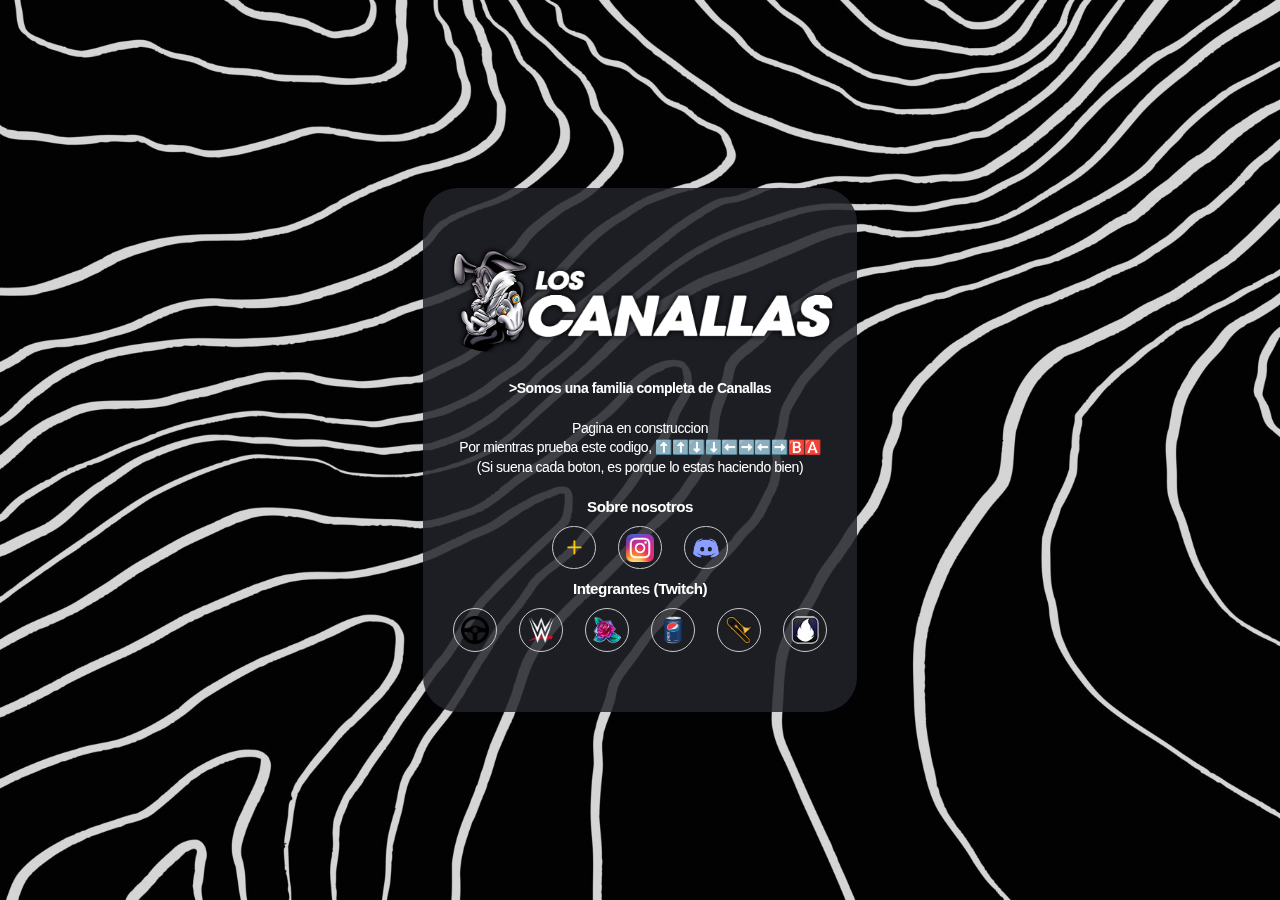
==== commit 31395bd3: "Add files via upload" ====
--- a/index.html
+++ b/index.html
@@ -910,6 +910,12 @@
                                 <span class="label">Instagram</span>
                             </a>
                         </li>
+                        <li>
+                            <a class="n06" href="https://discord.gg/aeaMTSZ7wZ">
+                                <img src="./assets/icons/discord.png" class="iconxdd">
+                                <span class="label">Discord</span>
+                            </a>
+                        </li>
                         <br>
                         <h2 id="text03">Integrantes (Twitch)</h2>
                         <li>
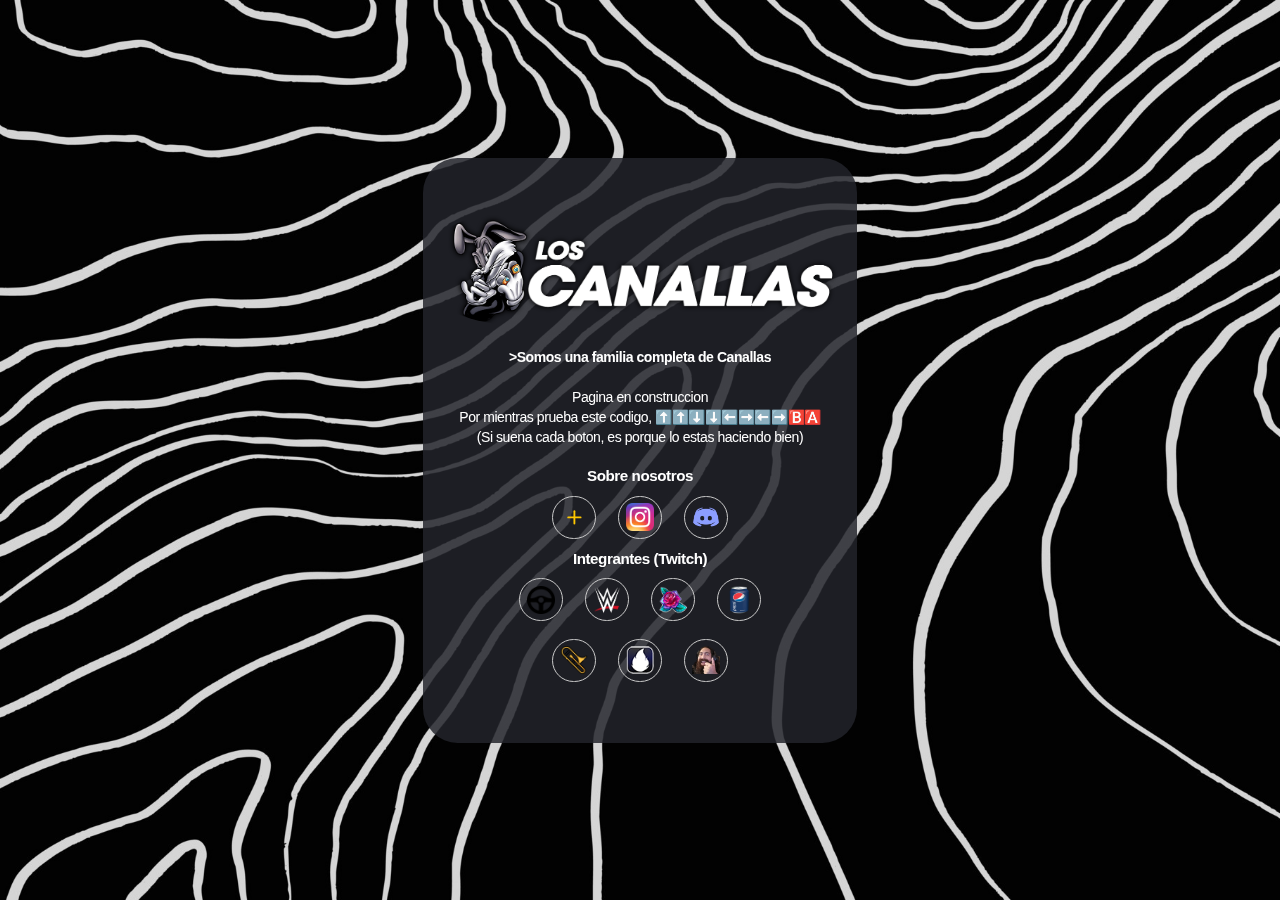
==== commit 63e94839: "Add files via upload" ====
--- a/index.html
+++ b/index.html
@@ -942,6 +942,7 @@
                                 <span class="label">WalalaTV</span>
                             </a>
                         </li>
+                        <br/>
                         <li>
                             <a class="n06" href="https://www.twitch.tv/solidrossi">
                                 <img src="./assets/icons/rossi.png" class="iconxdd">
@@ -952,6 +953,12 @@
                             <a class="n06" href="https://www.twitch.tv/danipapaupa">
                                 <img src="./assets/icons/dani.png" class="iconxdd">
                                 <span class="label">DaniPapaupa</span>
+                            </a>
+                        </li>
+                        <li>
+                            <a class="n06" href="https://www.twitch.tv/aquamanchileno">
+                                <img src="./assets/icons/aquaman.png" class="iconxdd">
+                                <span class="label">AquamanChileno</span>
                             </a>
                         </li>
                     </ul>
